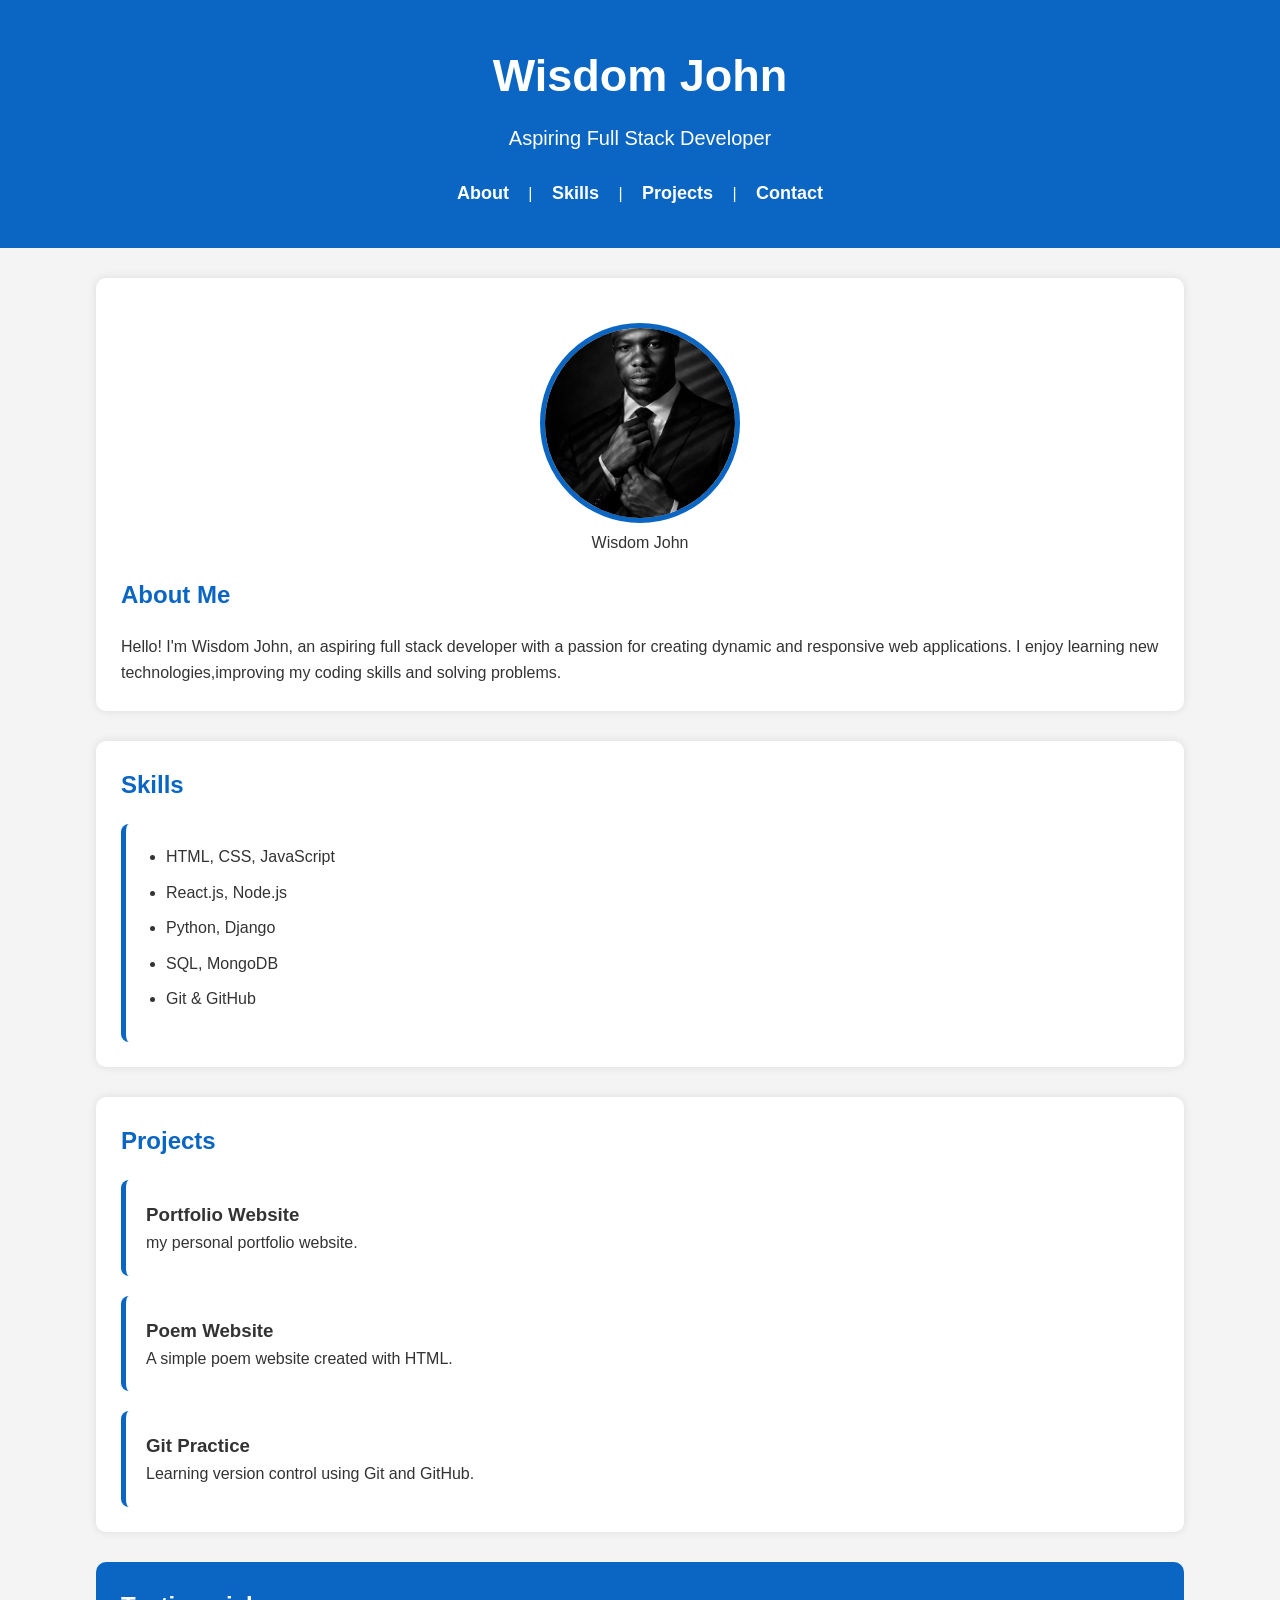
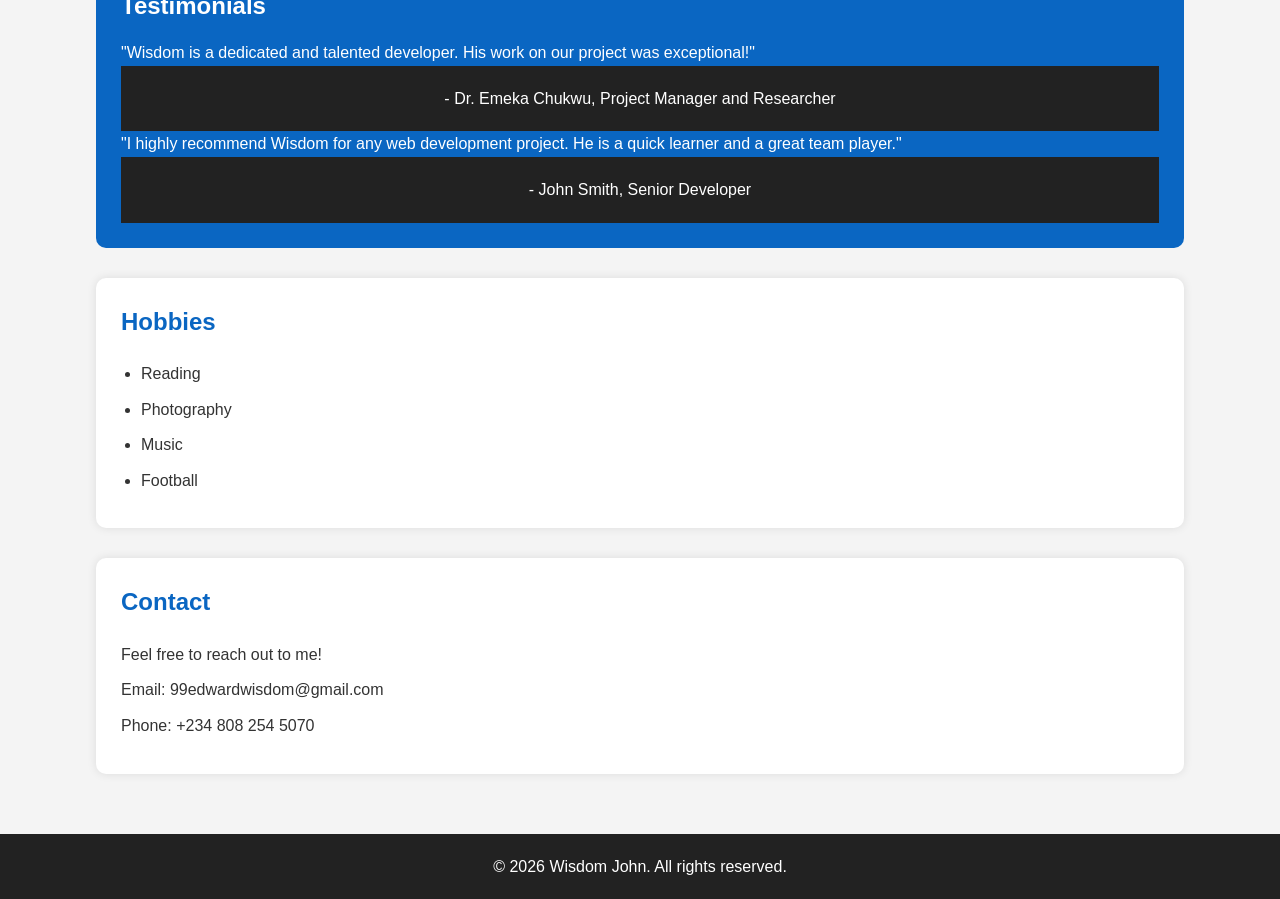
==== index.html @ 3069cdb8 "Rename portfolio to index.html" ====
<!DOCTYPE html>
<html lang="en">
    <head>
        <meta charset="UTF-8">
        <meta name="viewport" content="width=device-width, initial-scale=1.0">
        <title>Wisdom John | My Portfolio</title>

        <link rel="stylesheet" href="style.css">
    </head>

    <body>

        <header style="text-align: center;">
            <h1>Wisdom John</h1>
            <p>Aspiring Full Stack Developer</p>
        <nav>
            <a href="#about">About</a> |
            <a href="#skills">Skills</a> |
            <a href="#projects">Projects</a> |
            <a href="#contact">Contact</a> 
        </nav>
        </header>

        <main>
            <section id="about">
            <figure>
                <img src="my-picture.jpg" alt="Wisdom John">
                <figcaption>Wisdom John</figcaption>
            </figure>
            <h2>About Me</h2>
                <p>
                    Hello! I'm Wisdom John, an aspiring full stack developer with a passion for creating dynamic and responsive web applications. I enjoy learning new technologies,improving my coding skills and solving problems.</p>
            </section>

            <section id="skills">
                <h2>Skills</h2>

                <article>
                <ul>
                    <li>HTML, CSS, JavaScript</li>
                    <li>React.js, Node.js</li>
                    <li>Python, Django</li>
                    <li>SQL, MongoDB</li>
                    <li>Git & GitHub</li>
                </ul>
                </article>
            </section>

            <section id="projects">
                <h2>Projects</h2>

                <article>
                    <h3>Portfolio Website</h3>
                    <p>my personal portfolio website.</p>
                </article>

                <article>
                    <h3>Poem Website</h3>
                    <p>A simple poem website created with HTML.</p>
                </article>

                <article>
                    <h3>Git Practice</h3>
                    <p>Learning version control using Git and GitHub.</p>
                </article>
            </section>

            <aside>
                <h2>Testimonials</h2>
                <blockquote>
                    <p>"Wisdom is a dedicated and talented developer. His work on our project was exceptional!"</p>
                    <footer>- Dr. Emeka Chukwu, Project Manager and Researcher</footer>
                </blockquote>

                <blockquote>
                    <p>"I highly recommend Wisdom for any web development project. He is a quick learner and a great team player."</p>
                    <footer>- John Smith, Senior Developer</footer>
                </blockquote>

            </aside>

            <section>
                <h2>Hobbies</h2>

                <ul>
                    <li>Reading</li>
                    <li>Photography</li>
                    <li>Music</li>
                    <li>Football</li>
                </ul>
            </section>

            <section id="contact">
                <h2>Contact</h2>
                <p>Feel free to reach out to me!</p>
                <p>Email: 99edwardwisdom@gmail.com</p>
                <p>Phone: +234 808 254 5070</p>
            </section>
        </main>

        <footer>
            <p>&copy; 2026 Wisdom John. All rights reserved.</p>
        </footer>
    </body>
</html>
---- style.css ----
/* Reset */
* {
    margin: 0;
    padding: 0;
    box-sizing: border-box;
}

/* Body */
body {
    font-family: Arial, Helvetica, sans-serif;
    line-height: 1.6;
    background-color: #f4f4f4;
    color: #333;
}

/* Header */
header {
    background-color: #0a66c2;
    color: #fff;
    padding: 40px 0;
    text-align: center;
}

header h1 {
    font-size: 45px;
}

header p {
    font-size: 20px;
    margin-top: 10px;
}

/* Navigation */
nav {
  margin-top: 25px;
}

nav a {
    color: #fff;
    text-decoration: none;
    margin: 0 15px;
    font-size: 18px;
    font-weight: bold;
}

nav a:hover {
    color: gold;
}

/* Main */
main {
    padding: 30px 0;
    width: 85%;
    margin: 0 auto;
}

/* Sections */
section {
  background-color: #fff;
  margin-bottom: 30px;
  padding: 25px;
  border-radius: 10px;
  box-shadow: 0 0 10px rgba(0, 0, 0, 0.1);
  }

section h2 {
    color: #0a66c2;
    margin-bottom: 20px;
}

/* image */
figure{
  text-align: center;
  margin: 20px;
}

figure img{
  width: 200px;
  height: 200px;
  border-radius: 50%;
  border: 5px solid #0a66c2;
  object-fit: cover;
}

figcaption img{
  margin: 10px;
  font-weight: bold;
}

/* skills */
ul{
  margin-left: 20px;
}

li{
  margin-bottom: 10px;
}

/* project */
article{
  background: eef5ff;
  margin-top: 20px;
  padding: 20px;
  border-left: 5px solid #0a66c2;
  border-radius: 8px;
}

/* Aside */
aside{
  background:#0a66c2;
  color: #fff;
  padding: 25px;
  border-radius: 10px;
  margin-bottom: 30px;
}

aside h2{
  margin-bottom: 15px;
}

/* hobbies */
ul{
  margin-left: 20px;
}

li{
  margin-bottom: 10px;
}

/* Contact */

#contact p{
  margin-bottom: 10px;
}

/* footer */
footer{
  background: #222;
  color: white;
  text-align: center;
  padding: 20px;
}

/* Responsive */
@media(max-width:768px){

  header h1{
    font-size: 35px;
  }

  nav a{
    display: block;
    margin: 10px;
  }

  main{
    width: 95%;
  }
  figure img{
    width: 150px;
    height: 150px;
  }
}
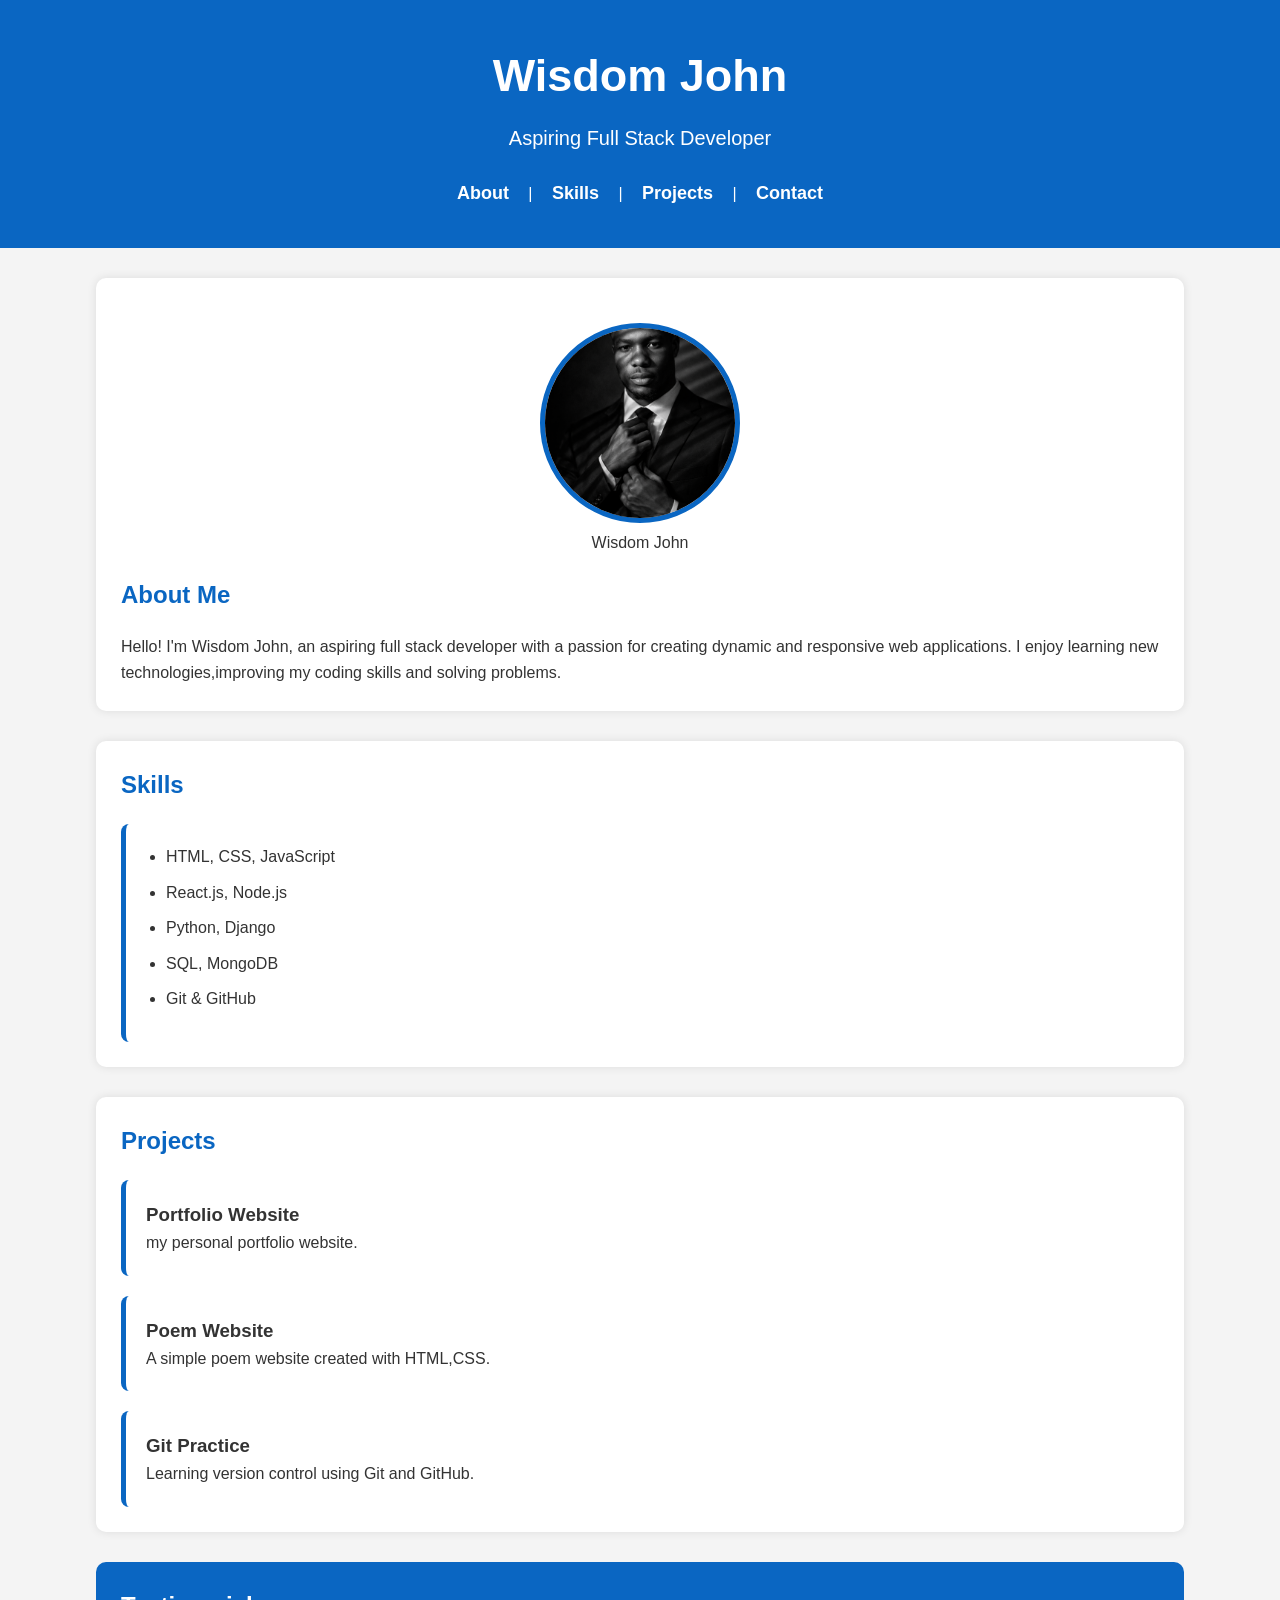
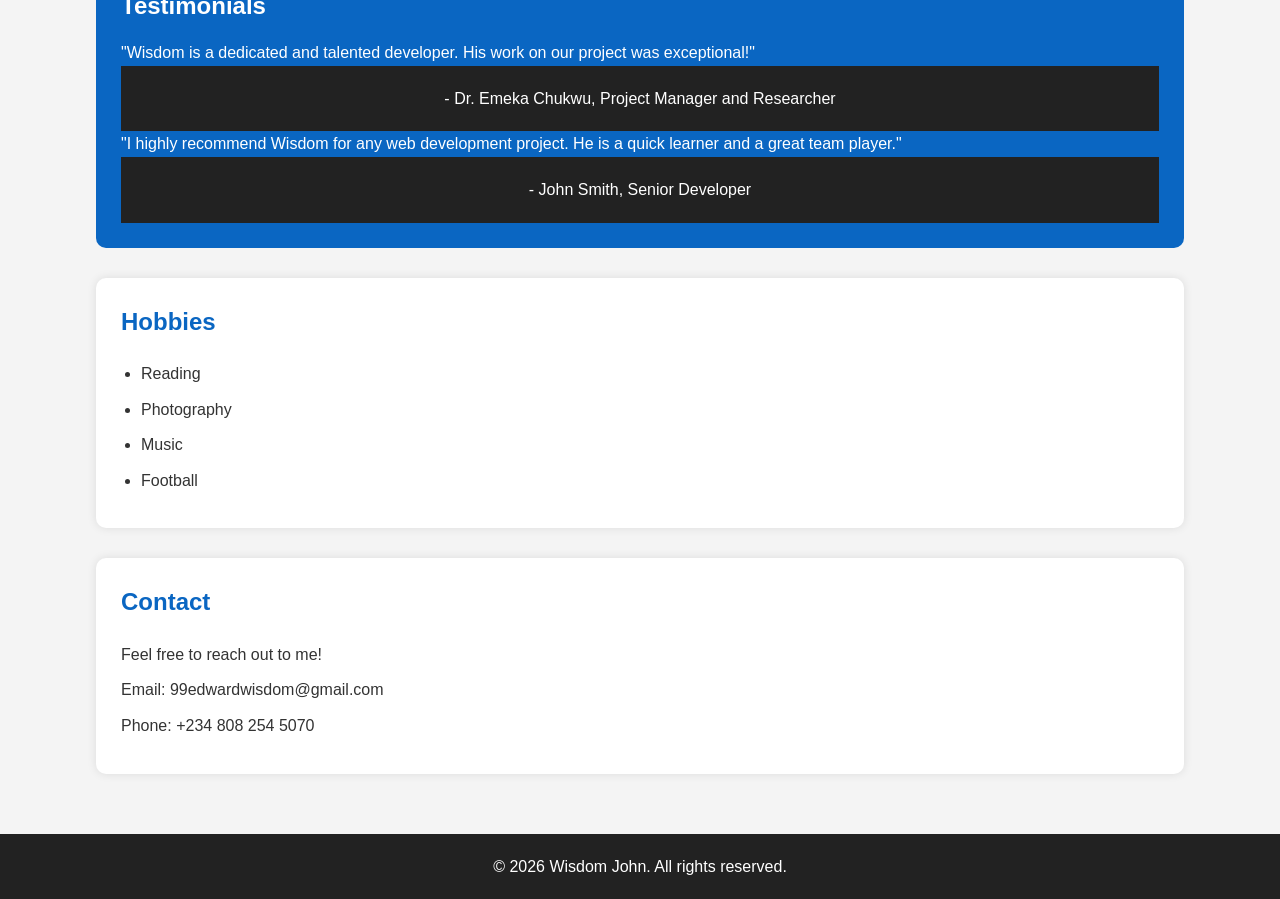
==== commit dc0f6356: "add poem" ====
--- a/index.html
+++ b/index.html
@@ -56,7 +56,7 @@
 
                 <article>
                     <h3>Poem Website</h3>
-                    <p>A simple poem website created with HTML.</p>
+                    <p>A simple poem website created with HTML,CSS.</p>
                 </article>
 
                 <article>
